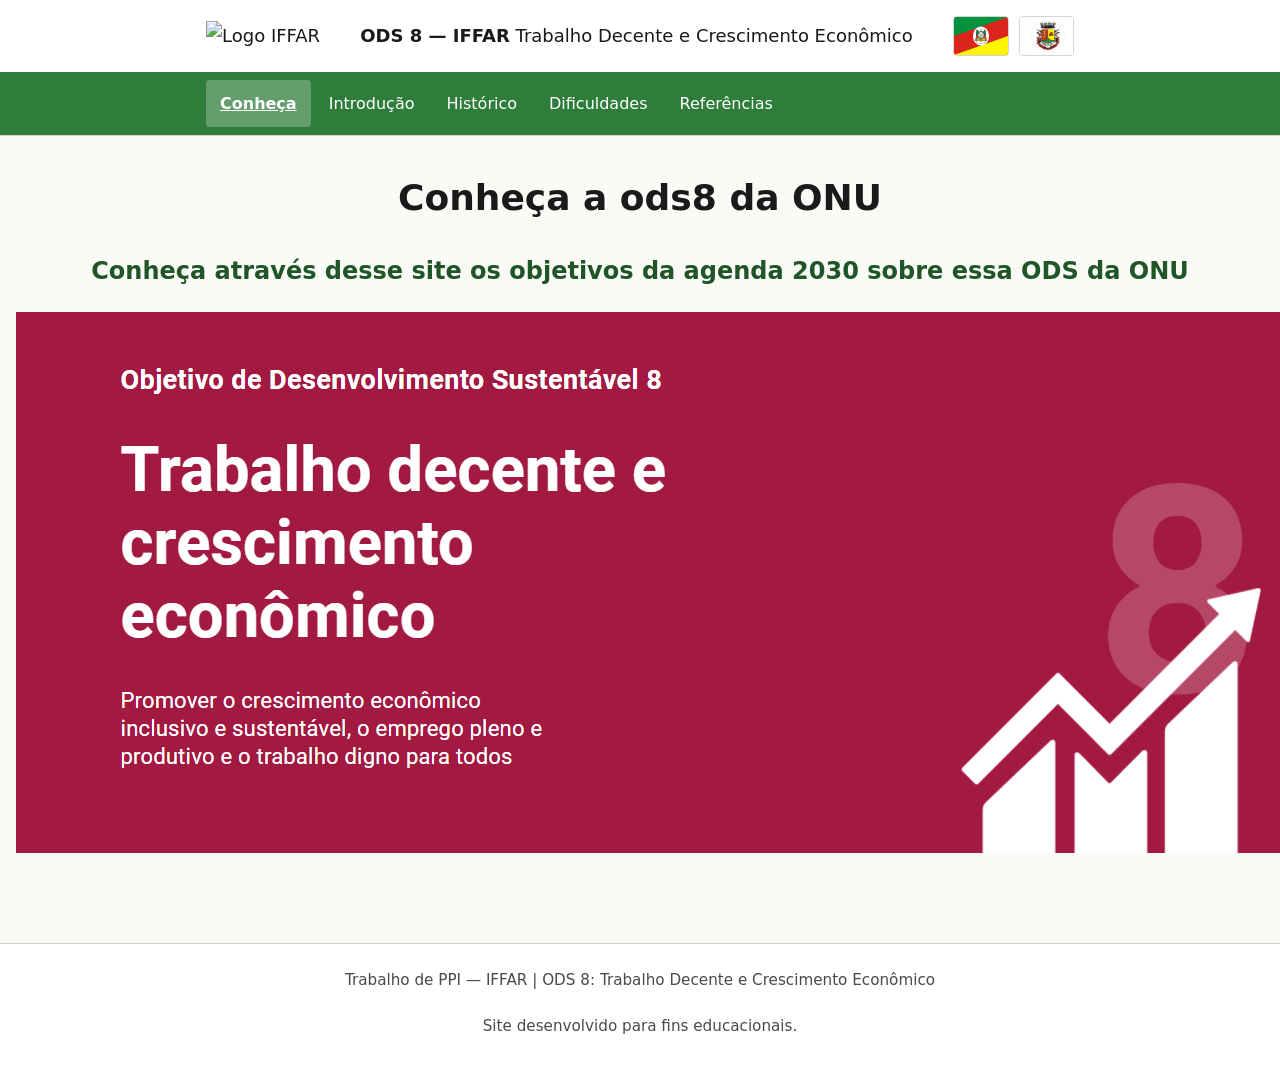
==== Conheça.html @ 6b4161c6 "Add files via upload" ====
<!doctype html>
<html lang="pt-BR">
<head>
  <meta charset="utf-8" />
  <meta name="viewport" content="width=device-width,initial-scale=1" />
  <title>Introdução — ODS 8 | IFFAR</title>
  <meta name="description" content="Contextualização, justificativa e objetivos do trabalho." />
  <link rel="stylesheet" href="estilo.css" />
</head>
<body>

  <header class="cabecalho">
    <div class="cabecalho-conteudo">
        <img src="https://imgs.search.brave.com/l8QMkl8cYxmoIhOK2gNtI4Tu4S4vltfiVh639Uk_PdM/rs:fit:860:0:0:0/g:ce/aHR0cHM6Ly9vcmJp/dGFsLmlmZmFycm91/cGlsaGEuZWR1LmJy/L2ltZy9sb2dvX2lm/ZmFyX2MucG5n" alt="Logo IFFAR" />
        <span>
          <strong>ODS 8 — IFFAR</strong>
          <span>Trabalho Decente e Crescimento Econômico</span>
        </span>
    </a>
      <div class="bandeiras" aria-label="Bandeiras">
        <img src="Bandeira_do_Rio_Grande_do_Sul.svg" alt="Bandeira do Rio Grande do Sul" />
        <img src="Bandeira_de_São_Borja.jpg" alt="Bandeira de São Borja" />
      </div>
    </div>
    <nav class="nav" aria-label="Navegação principal">
      <ul>
        <li><a href="Conheça.html" class="ativo">Conheça</a></li>
        <li><a href="Introdução.html">Introdução</a></li>
        <li><a href="Histórico.html">Histórico</a></li>
        <li><a href="Dificuldades.html">Dificuldades</a></li>
        <li><a href="Referencias.html">Referências</a></li>
      </ul>
    </nav>
  </header>

  <main id="conteudo" style="max-width: 100%; text-align: center;">
    <h1>Conheça a ods8 da ONU</h1>
    <h2>Conheça através desse site os objetivos da agenda 2030 sobre essa ODS da ONU</h2>
    <img src="ODS-8.png" alt="">
    </article>
  </main>

  <footer>
    <p>Trabalho de PPI — IFFAR | ODS 8: Trabalho Decente e Crescimento Econômico</p>
    <p>Site desenvolvido para fins educacionais.</p>
  </footer>
</body>
</html>
---- estilo.css ----
:root {
  --verde: #2f7d3b;
  --verde-escuro: #1f5527;
  --verde-claro: #e3f1e6;
  --texto: #1a1a1a;
  --texto-suave: #4a4a4a;
  --fundo: #fafaf7;
  --card: #ffffff;
  --borda: #d4d4d0;
}

* {
  box-sizing: border-box;
}

body {
  margin: 0;
  font-family: system-ui, -apple-system, "Segoe UI", Roboto, sans-serif;
  font-size: 1.125rem;
  line-height: 1.7;
  color: var(--texto);
  background: var(--fundo);
}

a {
   color: var(--verde-escuro); 
  }
a:focus { 
  outline: 3px solid var(--verde);
  outline-offset: 2px; 
}

.pular-link {
  position: absolute;
  left: -9999px;
  top: 0;
  background: var(--verde);
  color: #fff;
  padding: 8px 16px;
  z-index: 100;
}
.pular-link:focus { 
  left: 0; 
}

.cabecalho { 
  background: var(--card);
  border-bottom: 1px solid var(--borda); 
}
.cabecalho-conteudo {
  max-width: 900px;
  margin: 0 auto;
  padding: 16px;
  display: flex;
  flex-wrap: wrap;
  gap: 16px;
  align-items: center;
  justify-content: space-between;
}
.cabecalho-titulo {
  display: flex;
  align-items: center;
  gap: 12px;
  text-decoration: none;
  color: var(--texto);
}
.cabecalho-titulo strong {
   display: block;
   font-size: 1.1rem; 
  }
.cabecalho-titulo span { 
  font-size: 0.9rem;
  color: var(--texto-suave); 
}
.bandeiras {
   display: flex;
   gap: 10px;
   align-items: center;
}
.bandeiras img {
  height: 40px;
  width: auto;
  max-width: 60px;
  object-fit: contain;
  border: 1px solid var(--borda);
  border-radius: 4px;
  background-color: white;
  display: block;
}

.nav {
  background: var(--verde);
}
.nav ul {
  max-width: 900px;
  margin: 0 auto;
  padding: 8px 16px;
  list-style: none;
  display: flex;
  flex-wrap: wrap;
  gap: 4px;
}
.nav a {
  display: block;
  padding: 10px 14px;
  color: #fff;
  text-decoration: none;
  border-radius: 4px;
  font-size: 1rem;
}
.nav a:hover { 
  background: rgba(255,255,255,0.15); 
}
.nav a.ativo {
  background: rgba(255,255,255,0.25);
  font-weight: 700;
  text-decoration: underline;
}

main { 
  max-width: 900px; 
  margin: 0 auto;
  padding: 40px 16px;
  align-items: center;
}
h1 { 
  font-size: 2.25rem; 
  margin: 0 0 12px 0;
  line-height: 1.2; 
}
h2 { 
  font-size: 1.5rem;
  margin-top: 32px;
  color: var(--verde-escuro); 
}
.subtitulo { 
  color: var(--texto-suave);
  font-size: 1.1rem;
  margin-bottom: 32px; 
}
p { 
  margin: 0 0 20px 0; 
}

.tag {
  display: inline-block;
  background: var(--verde-claro);
  color: var(--verde-escuro);
  padding: 4px 12px;
  border-radius: 999px;
  font-size: 0.9rem;
  font-weight: 600;
  margin-bottom: 16px;
}

.cartao {
  background: var(--card);
  border: 1px solid var(--borda);
  border-radius: 8px;
  padding: 16px 20px;
  margin-bottom: 12px;
}

.botao {
  display: inline-block;
  background: var(--verde);
  color: #fff;
  padding: 12px 24px;
  border-radius: 6px;
  text-decoration: none;
  font-weight: 600;
  margin-top: 16px;
}
.botao:hover {
  background: var(--verde-escuro); 
}

footer {
  border-top: 1px solid var(--borda);
  background: var(--card);
  padding: 24px 16px;
  text-align: center;
  color: var(--texto-suave);
  font-size: 0.95rem;
  margin-top: 40px;
}
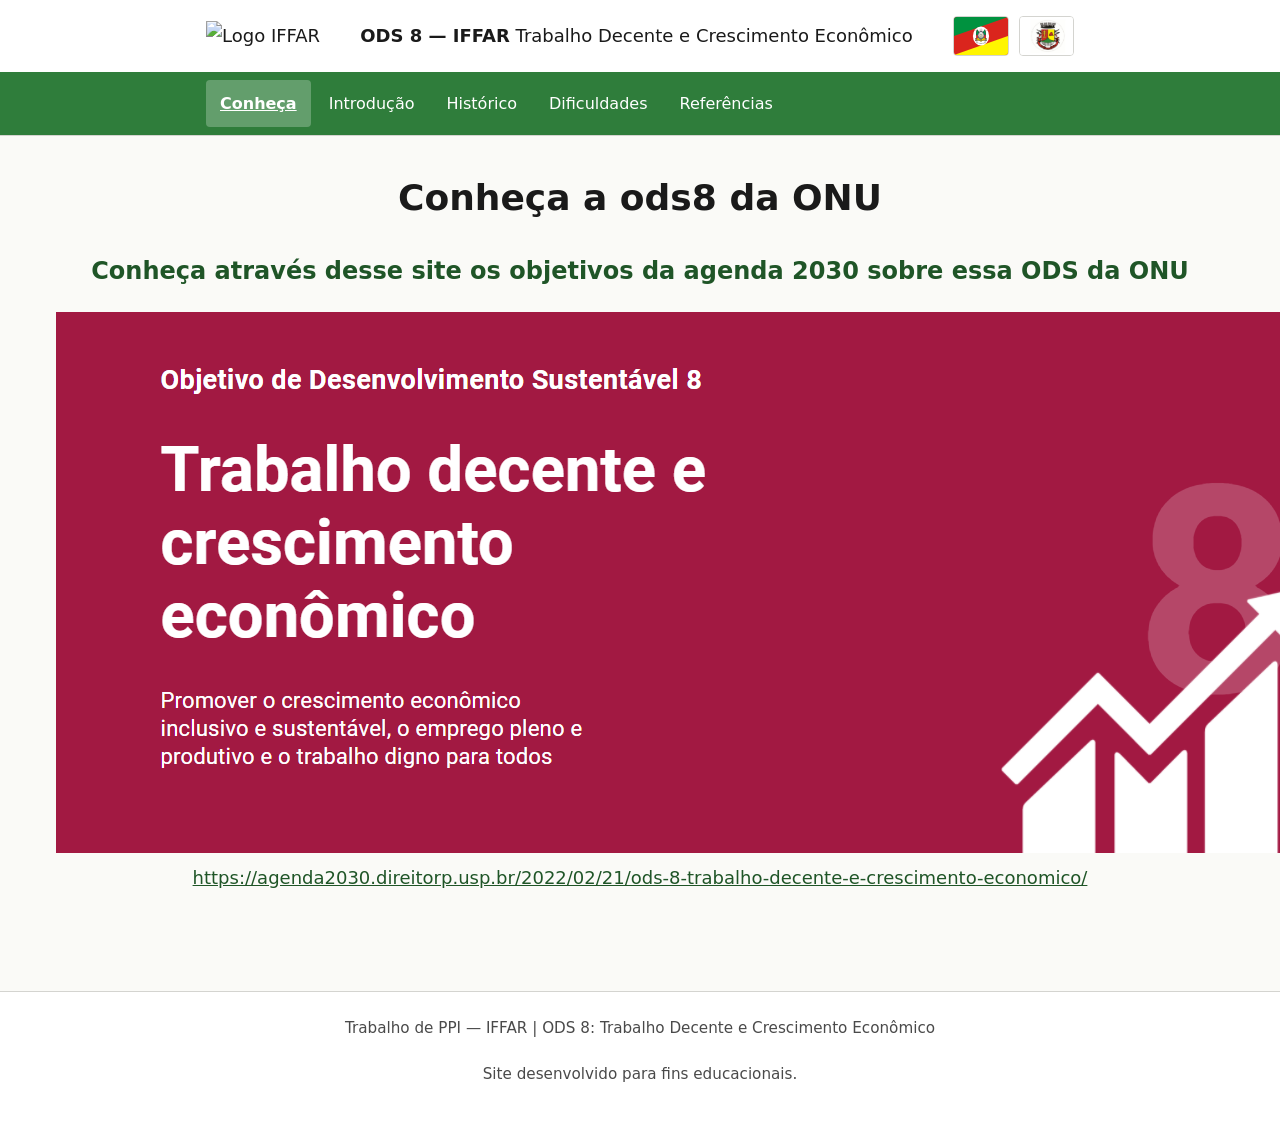
==== commit 48e6d564: "Add files via upload" ====
--- a/Conheça.html
+++ b/Conheça.html
@@ -33,10 +33,15 @@
     </nav>
   </header>
 
-  <main id="conteudo" style="max-width: 100%; text-align: center;">
+  <main style="max-width: 100%; text-align: center;">
     <h1>Conheça a ods8 da ONU</h1>
     <h2>Conheça através desse site os objetivos da agenda 2030 sobre essa ODS da ONU</h2>
-    <img src="ODS-8.png" alt="">
+    <figure>
+      <img src="ODS-8.png" alt="">
+      <figcaption>
+        <a href="https://agenda2030.direitorp.usp.br/2022/02/21/ods-8-trabalho-decente-e-crescimento-economico/" target="_blank">https://agenda2030.direitorp.usp.br/2022/02/21/ods-8-trabalho-decente-e-crescimento-economico/</a>
+      </figcaption>
+    </figure>
     </article>
   </main>
 
--- a/estilo.css
+++ b/estilo.css
@@ -142,15 +142,27 @@
   margin: 0 0 20px 0; 
 }
 
-.tag {
-  display: inline-block;
-  background: var(--verde-claro);
-  color: var(--verde-escuro);
-  padding: 4px 12px;
-  border-radius: 999px;
-  font-size: 0.9rem;
-  font-weight: 600;
-  margin-bottom: 16px;
+article{
+  max-width: 100%;
+  display: flex;
+  justify-content: space-between;
+  align-items: center;
+  gap: 50px;
+}
+
+.texto{
+  flex: 1;
+}
+
+.imagem img{
+  max-width: 450px;
+  width: 100%;
+  height: auto;
+  border-radius: 8px;
+}
+
+.titulo{
+  text-align: center;
 }
 
 .cartao {
@@ -161,19 +173,6 @@
   margin-bottom: 12px;
 }
 
-.botao {
-  display: inline-block;
-  background: var(--verde);
-  color: #fff;
-  padding: 12px 24px;
-  border-radius: 6px;
-  text-decoration: none;
-  font-weight: 600;
-  margin-top: 16px;
-}
-.botao:hover {
-  background: var(--verde-escuro); 
-}
 
 footer {
   border-top: 1px solid var(--borda);
